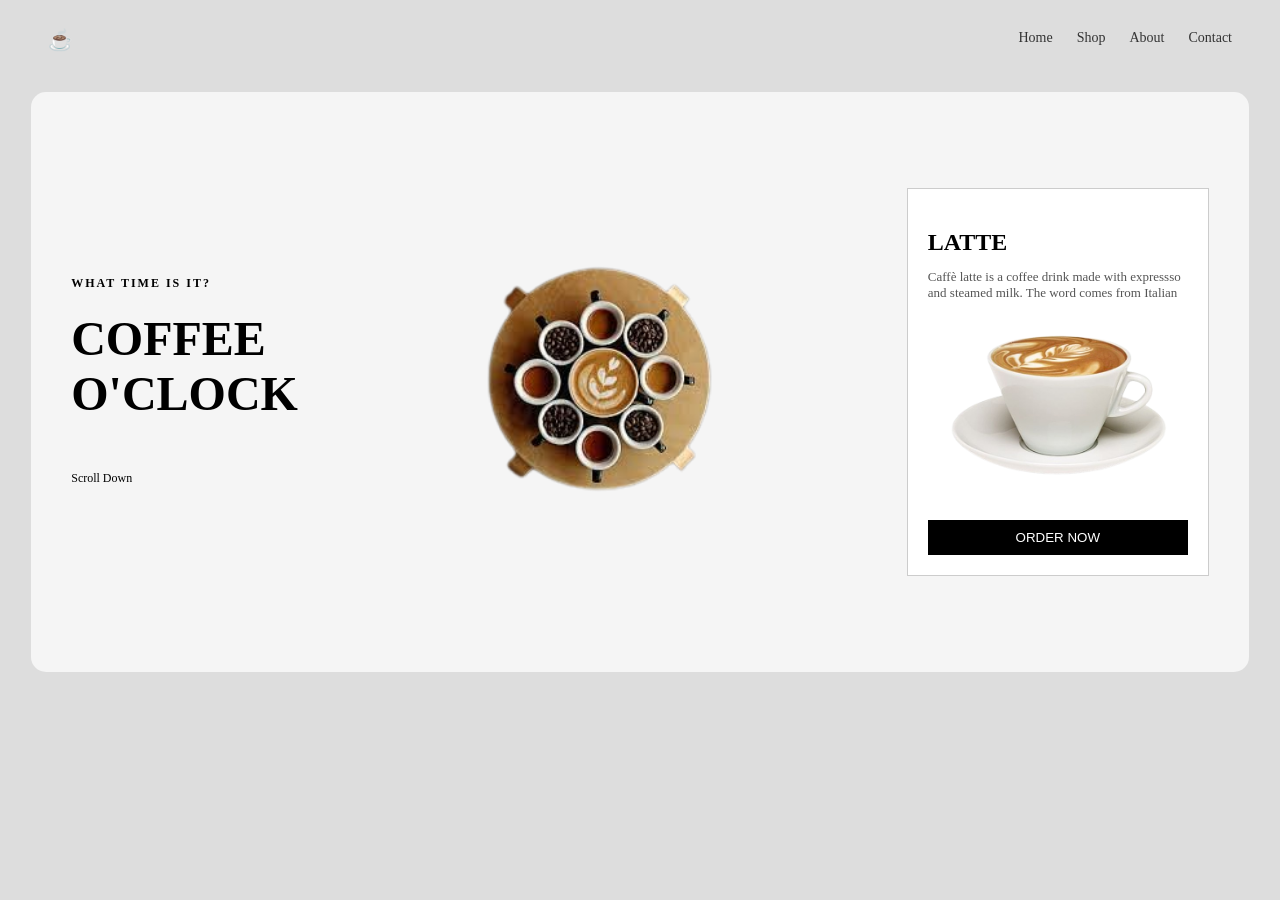
==== Index.html @ 3eba0be7 "first commit" ====
<!DOCTYPE html>
<html lang="en">
<head>
  <meta charset="UTF-8">
  <title>Coffee O'Clock</title>
  <link rel="stylesheet" href="latte.css">
</head>
<body>
  <header class="navbar">
    <div class="logo">☕</div>
    <nav>
      <a href="#">Home</a>
      <a href="#">Shop</a>
      <a href="#">About</a>
      <a href="#">Contact</a>
    </nav>
  </header>

  <section class="hero">
    
    <div class="hero-text">
      <h2>WHAT TIME IS IT?</h2>
      <h1>COFFEE<br>O'CLOCK</h1>
      <p class="scroll">Scroll Down</p>
    </div>

    <div class="hero-image">
      <img src="images__1_-removebg-preview.png"alt="Coffee Tray">
    </div>
    <div class="coffee-card">
      <h2>LATTE</h2>
      <p>
        Caffè latte is a coffee
       drink made with expressso and
       steamed milk.
         The word comes from
       Italian
      </p>
    
    
      <a href="arabica.html"><input type="image" src="coffee-removebg-preview.png" class="Latte"></a>
      <button>ORDER NOW</button>
    </div>

  </section>

</body>
</html>
---- latte.css ----
. {
  margin: 0;
  padding: 0;
  box-sizing: border-box;
  font-family: Arial, Helvetica, sans-serif;
}

body {
  background: #ddd;
}   
.navbar {
  display: flex;
  justify-content: space-between;
  padding: 20px 40px;
}

.navbar a {
  margin-left: 20px;
  text-decoration: none;
  color: #333;
  font-size: 14px;
}

.logo {
  font-size: 20px;
}

.hero {
  background: #f5f5f5;
  margin: 20px auto;
  width: 90%;
  height: 500px;
  border-radius: 15px;
  display: flex;
  align-items: center;
  justify-content: space-between;
  padding: 40px;
}

.hero-text  h2{
  letter-spacing: 2px;
  font-size: 12px;
}

.hero-text h1 {
  font-size: 48px;
  margin: 20px 0;
}

.scroll {
  margin-top: 50px;
  font-size: 12px;
}

.hero-image img {
  width: 260px;
  border-radius: 50%;
  animation-name: float ;
  animation-duration: 6s;
}
@keyframes float{
    0% {
        background-color:#3B2F2F;
        top: 0px;
        left: 0px;
    }
    25%{
        background-color:#6F4E37;
        top: 0px;
        left: 1200px;
        rotate: 720deg;
    }
    50%{
        background-color:#4B2E2A;
        left: 1200px;
        top: 400px;
    }
    75%{
        background-color: #F3EEE8;
        top: 400px;
        left: 0px;
    }
    100%{
        background-color:#C2A385 ;
        top: 0px;
        left: 0px;
    }
}

.coffee-card {
  background: #fff;
  padding: 20px;
  width: 260px;
  border: 1px solid #ccc;
}

.coffee-card h2 {
  margin-bottom: 10px;
}

.coffee-card p {
  font-size: 13px;
  color: #555;
  margin-bottom: 15px;
}

.Latte {
  width: 260px;
  margin-bottom: 15px;
}

.coffee-card button {
  width: 100%;
  padding: 10px;
  background: #000;
  color: #fff;
  border: none;
  cursor: pointer;
}
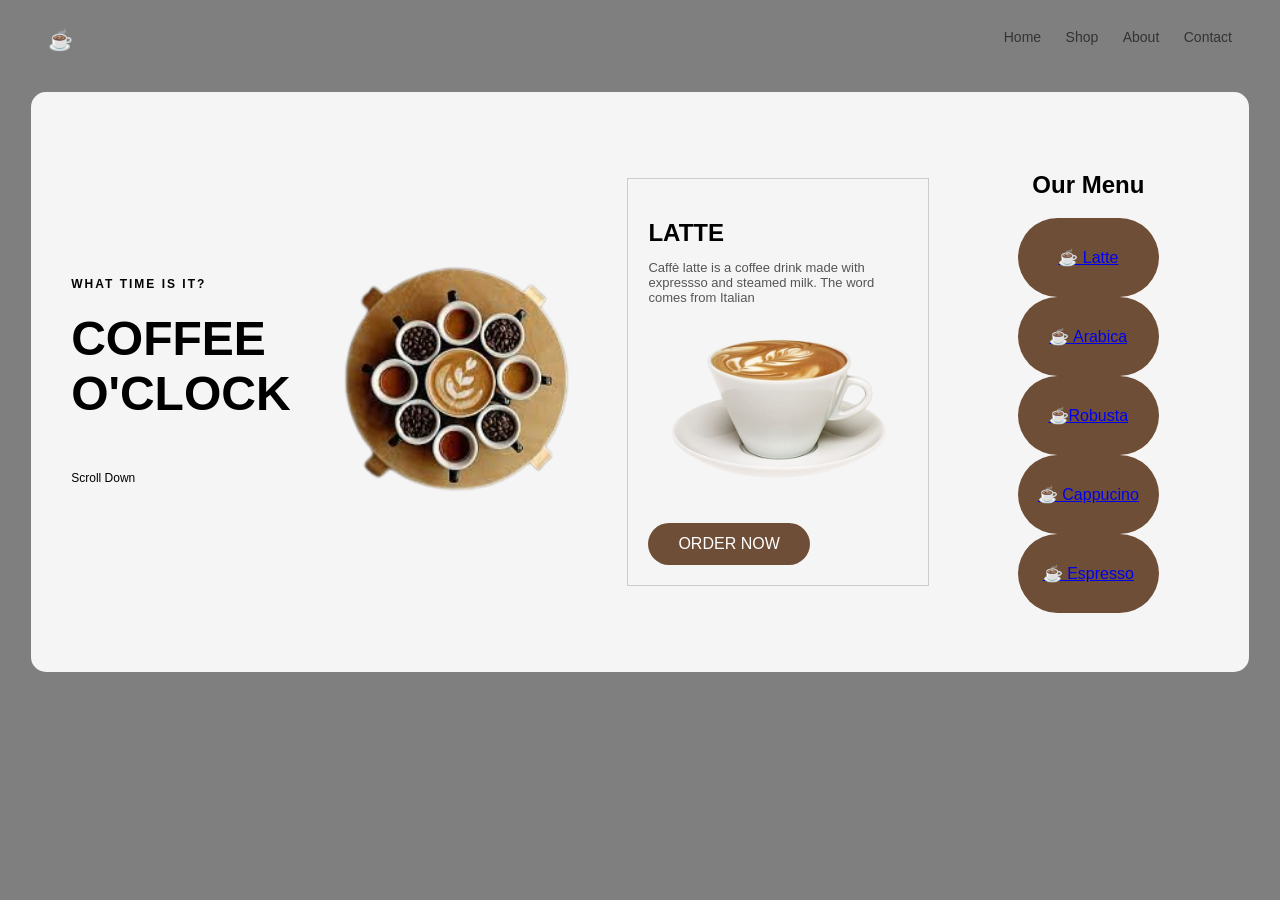
==== commit 2f17f817: "first-commit" ====
--- a/Index.html
+++ b/Index.html
@@ -21,8 +21,9 @@
     <div class="hero-text">
       <h2>WHAT TIME IS IT?</h2>
       <h1>COFFEE<br>O'CLOCK</h1>
+
       <p class="scroll">Scroll Down</p>
-    </div>
+</div>
 
     <div class="hero-image">
       <img src="images__1_-removebg-preview.png"alt="Coffee Tray">
@@ -37,12 +38,28 @@
        Italian
       </p>
     
-    
       <a href="arabica.html"><input type="image" src="coffee-removebg-preview.png" class="Latte"></a>
       <button>ORDER NOW</button>
     </div>
+          <section class="menu">
+  <h2>Our Menu</h2>
 
-  </section>
+  <div class="menu-items">
+    <div class="item">
+      <a href="./Index.html">☕ Latte</a>
+    </div>
+    <div class="item">
+      <a href="arabica.html">☕ Arabica</a></div>
+    <div class="item">
+      <a href="./rob.html">☕Robusta </a>
+    </div>
+    <div class="item">
+      <a href="./cap.html">☕ Cappucino</a></div>
+  </div>
+    <div class="item">
+      <a href="./exp.html">☕ Espresso</a></div>
+  </div>
+</section>
 
 </body>
 </html>
--- a/latte.css
+++ b/latte.css
@@ -6,7 +6,9 @@
 }
 
 body {
-  background: #ddd;
+  background-image:linear-gradient(rgba(0,0,0,0.5),rgba(0,0,0,0.5));
+  background-clip: cover;
+  font-family: Arial, sans-serif;
 }   
 .navbar {
   display: flex;
@@ -35,6 +37,19 @@
   align-items: center;
   justify-content: space-between;
   padding: 40px;
+}
+button {
+  background-color: #6f4e37;
+  color: white;
+  padding: 12px 30px;
+  border: none;
+  border-radius: 25px;
+  font-size: 16px;
+  cursor: pointer;
+}
+
+button:hover {
+  background-color: #5a3e2b;
 }
 
 .hero-text  h2{
@@ -88,7 +103,6 @@
 }
 
 .coffee-card {
-  background: #fff;
   padding: 20px;
   width: 260px;
   border: 1px solid #ccc;
@@ -96,6 +110,7 @@
 
 .coffee-card h2 {
   margin-bottom: 10px;
+  color: black;
 }
 
 .coffee-card p {
@@ -109,11 +124,17 @@
   margin-bottom: 15px;
 }
 
-.coffee-card button {
-  width: 100%;
-  padding: 10px;
-  background: #000;
-  color: #fff;
-  border: none;
-  cursor: pointer;
-}+
+.menu {
+  padding: 50px;
+  text-align: center;
+}
+
+
+.item {
+  background: #6f4e37;
+  padding:30px 20px;
+  border-radius: 40px;
+  display: flex;
+  flex-direction: column;
+}
